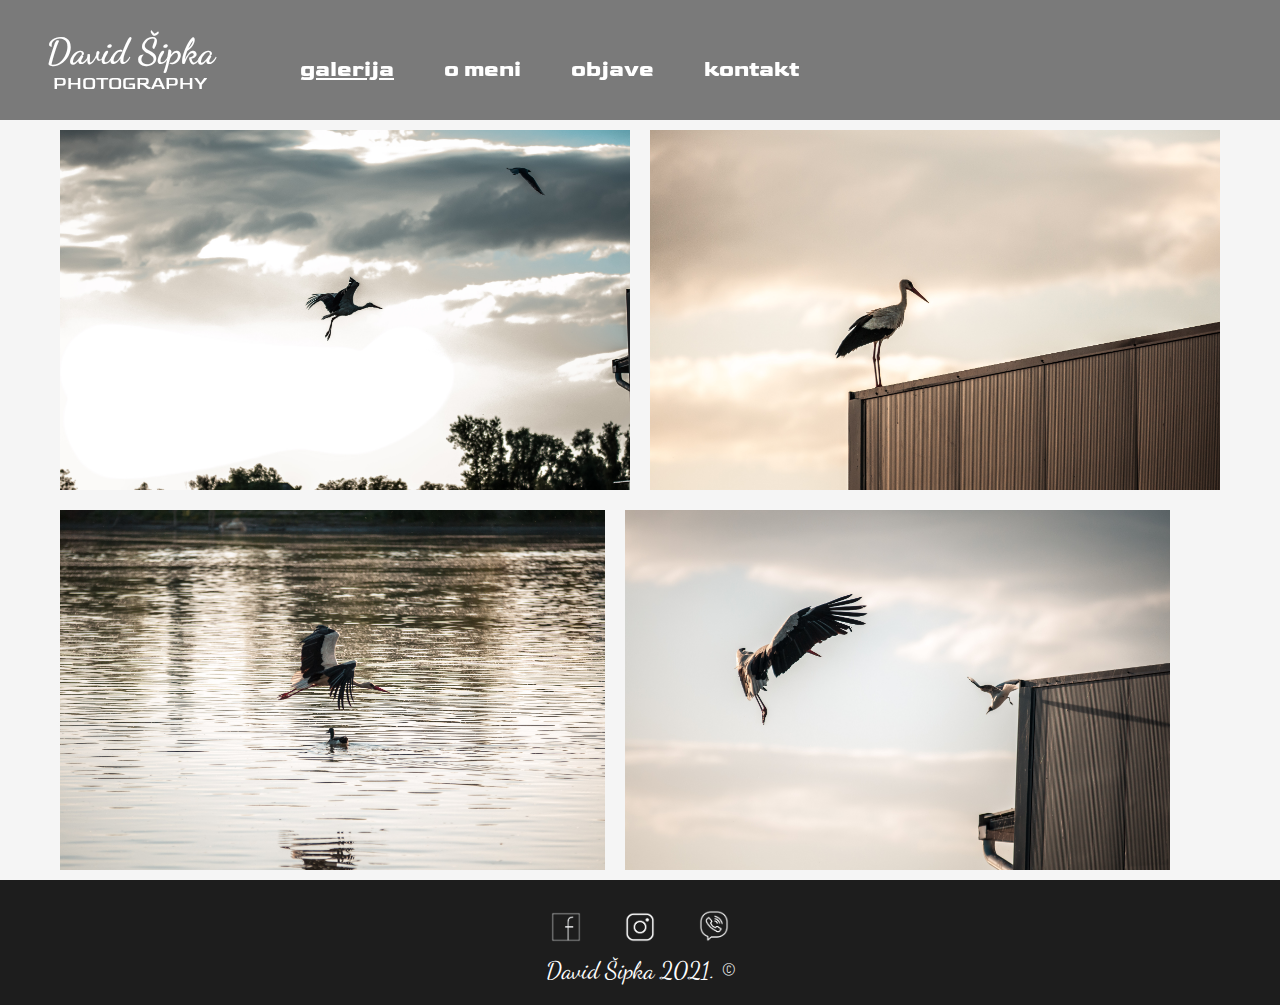
==== animals.html @ 2f46cbd7 "Add files via upload" ====
<!DOCTYPE html>
<html>
<head>
	  <meta name="viewport" content="width=device-width, initial-scale=1.0" />

	<title></title>
	<link rel="preconnect" href="https://fonts.gstatic.com">
	<link href="https://fonts.googleapis.com/css2?family=Dancing+Script:wght@500&display=swap" rel="stylesheet">
	<link rel="preconnect" href="https://fonts.gstatic.com">
<link href="https://fonts.googleapis.com/css2?family=Goldman&display=swap" rel="stylesheet">
<link rel="preconnect" href="https://fonts.gstatic.com">
<link href="https://fonts.googleapis.com/css2?family=Noto+Sans+JP&display=swap" rel="stylesheet">
<link rel="preconnect" href="https://fonts.gstatic.com">
<link href="https://fonts.googleapis.com/css2?family=Crimson+Pro:ital,wght@1,300&display=swap" rel="stylesheet">
<link rel="preconnect" href="https://fonts.gstatic.com">
<link href="https://fonts.googleapis.com/css2?family=Raleway&display=swap" rel="stylesheet">
	<meta charset="utf-8">
	<link rel="stylesheet" type="text/css" href="style.css">

</head>
<body>
	<header id="top">
		<nav>
			<!--img class="logo" src="img/logo.jpg"-->
			<div class="logo">
				<a href="index.html" id="t"><h3>David Šipka</h3>
				<p>PHOTOGRAPHY</p></a>
			</div>
			<ul class="nav">
        <img src="img/close.png" width="40px">
				<li class="dropdown"><a href="galerija.html" id="g" class="active">galerija</a>
            <ul class="dropdown-content">
              <li><a href="animals.html" class="active-gallery">Animals</a></li>
              <li><a href="car.html">Car</a></li>
              <li><a href="dogs.html">Dogs</a></li>
              <li><a href="flowers.html">Flowers</a></li>
              <li><a href="landscape.html">Landscape</a></li>
              <li><a href="nightclub.html">Night Club</a></li>
              <li><a href="portrait.html">Portrait</a></li>
              <li><a href="street.html">Street</a></li>
            </ul>
        </li>
				<li><a href="omeni.html" id="a">o meni</a></li>
        <li><a href="objave.html" id="a">objave</a></li>
        <li><a href="kontakt.html" id="c">kontakt</a></li>
			</ul>
      <img src="img/menu.png" width="60px">
		</nav>
	
	</header>

	<div class="active-img">
		<a href="#"><img style="width: 60px;height: 60px;" src="img/cancel.png"></a>
		<img src="" width="100%">
	</div>


	<section id="gallery" class="galerija" style="padding-top: 120px;">
		<ul>
	<li>
    <a href="img/sipka/animals/1.jpg"><img src="img/sipka/animals/1.jpg" alt="" loading="lazy"></a>
  </li>
  <li>
    <a href="img/sipka/animals/2.jpg"><img src="img/sipka/animals/2.jpg" alt="" loading="lazy"></a>
  </li>
  <li>
    <a href="img/sipka/animals/3.jpg"><img src="img/sipka/animals/3.jpg" alt="" loading="lazy"></a>
  </li>
  <li>
    <a href="img/sipka/animals/4.jpg"><img src="img/sipka/animals/4.jpg" alt="" loading="lazy"></a>
  </li>
  
  <li></li>
</ul>
	</section>

<footer>
    <a href="#" target="_blank"><img src="img/fb.png" width="30px"></a>
   <a href="#"><img src="img/insta.png" width="30px"></a>
    <a href="#"><img src="img/viber.png" width="30px"></a>
	<p>David Šipka 2021. &copy</p>
</footer>
<script
  src="https://code.jquery.com/jquery-3.5.1.min.js"
  integrity="sha256-9/aliU8dGd2tb6OSsuzixeV4y/faTqgFtohetphbbj0="
  crossorigin="anonymous"></script>
 <script type="text/javascript" src="script.js"></script>
</body>
</html>
---- style.css ----
*{
	margin:0;
	padding: 0;
	box-sizing: border-box;
}

body{
	background-color: #f5f5f5;
		font-family: 'Goldman', cursive;	

}

nav{
	position: fixed;
	top:0;
	left:0;
	width: 100%;
	height: 120px;
	font-size: 18px;
	line-height: 80px;
	padding:30px;
	box-sizing: border-box;
	clear: both;
	background-color: rgba(0,0,0,0.5);
	z-index: 1;
}

nav>img{
	display: none;
	float: right;
}

.logo{
	float: left;
	width: 200px;
	height: 100px;
	line-height: normal;
	color:white;
	text-align: center;
}

.logo>a{
	color: white;
	text-decoration: none;
}

.logo>a>h3{
	font-family: 'Dancing Script', cursive;
	font-size: 36px;
}

.logo>a>p{
	font-size: 18px;
}

.nav{
	display: block;
	width: 550px;
	float: left;
	margin-left: 20px;
	list-style: none;
}

.nav>li{
	float: left;
	display: inline;
	margin-left: 50px;
}

.nav>li>a{
	display: block;
	width: 100%;
	height: 100%;
	text-decoration: none;
	color:white;
	font-family: 'Goldman', cursive;	
	font-weight: 800;
	font-size: 22px;
}

.nav>li>a:hover{
	transition: 0.4s;
	font-size: 28px!important;
}

.nav>img{
	display: none;
}

.active{
	text-decoration: underline!important;
}


.home{
	width: 100%;
	height: 100vh;
	background:url("img/background.jpg");
	background-repeat: no-repeat;
	background-size: cover;
	background-position: center;
	background-attachment: fixed;
	box-sizing: border-box;
}

.layer{
	width: 100%;
	height: 100%;
	background-color: rgba(0,0,0,0.6);
}


.quote{
	width: 40%;
	height: 300px;
	float: right;
	margin-top:40vh;
	margin-right: 80px;
	text-align: center;
	color:white;
	font-size: 36px;
font-family: 'Crimson Pro', serif;
}


.dropdown-content{
	display: none;
	background-color: rgba(0,0,0,0.5);
	list-style: none;
	margin-top:10px;
}

.dropdown-content>li>a{
	display: block;
	width: 100%;
	height: 100%;
	text-decoration: none;
	color:white;
	font-family: 'Goldman', cursive;	
	font-weight: 800;
	font-size: 18px;
	line-height:50px;
	padding:0 3px;
	text-align: center;
}

.dropdown-content>li>a:hover{
	background-color:black;
}

.dropdown:hover .dropdown-content{
	display: block;
}

.active-gallery{
	text-decoration: underline!important;
}

#tokposla{
	width: 100%;
	text-align: center;
	padding: 10px;
}

#tokposla>h2{
	font-style: normal;
	font-size: 36px;
	font-weight: normal;
	padding: 10px 0;
	padding-bottom: 20px;
}

#tokposla>div{
	display: inline-block;
	width: 210px;
	height: 210px;
	padding:20px 0;
	text-align: center;
}

#tokposla>div>img{
	width: 100px;
	height: 100px;
}


#tokposla>div>p{
	font-style: normal;
	font-size: 17px;
	font-weight: normal;
}


.galerija{
	width: 100%;
	padding: 10px 50px;
	padding-bottom: 0;
	box-sizing: border-box;
}

.galerija>ul {
	list-style: none;
  display: flex;
  flex-wrap: wrap;
}

.galerija>ul>li {
	margin:10px;
  	height: 40vh;
  	flex-grow: 1;
}

.galerija>ul>li:last-child {
  flex-grow: 10;
}

.galerija>ul>li>a>img {
  max-height: 100%;
  min-width: 100%;
  object-fit: cover;
  vertical-align: bottom;
  cursor: pointer;
  z-index: 0;
}

.about{
	padding:50px;
	box-sizing: border-box;
	width: 100%;
	height: auto;
	display:table;
	background-color:  #e6e6e6;
}

.about>div{
	display: table-cell;
	vertical-align: middle;
}

.about-img{
	background:url("img/david.jpg");
	background-repeat: no-repeat;
	background-size: cover;
	background-position: center;
	box-sizing: border-box;
	border-radius: 50%;
	width: 400px;
	height: 400px;
	float: left;
}

.about-text{
	float: right;
	width: 55%;
	height: 400px;
	display: table;
	font-family: 'Goldman', cursive;	
	text-align: justify;
	color: #333;
}

.about-text>div{
	display: table-cell;
	vertical-align: middle;
}

.about-text>div>h3{
	font-size: 36px;
}

.about-text>div>p{
	font-size: 18px;
}


.contact{
	position: relative;
	clear: both;
	width: 100%;
	height: auto;
	padding-bottom: 0;
	box-sizing: border-box;
	background:url('img/background2.jpg');
	background-attachment: fixed;
	background-size: cover;
	background-position: center;
	background-repeat: no-repeat;
}

.contact>div>h2{
	text-align: center;
	color: white;
	font-style: normal;
	font-size:36px;
	line-height: 72px;
}

.contact>div{
	padding:100px 50px;
	width: 100%;
	height: 100%;
	background-color: rgba(0,0,0,0.6);
}

.social{
	width: 100%;
	height: auto;
	clear: both;
}

.social>div{
	float: left;
	box-sizing: border-box;
	padding:100px;
	width: 25%;
	height:auto;
}

.social>div>a{
	display: block;
	text-align: center;
}

.social>div>a>img{
	width: 100%;
	height: 100%;
	text-align: center;
}

form{
	width: 100%;
	height: auto;
}

fieldset{
	width: 100%;
	height: auto;
	padding:10px;
}


.inputs{
	float: left;
	width: 50%;
}

.inputs>input{
	width: 100%;
  padding: 15px;
  margin: 8px 0;
  display: inline-block;
  border: 1px solid #ccc;
  border-radius: 4px;
  box-sizing: border-box;
}

textarea{
	float: right;
	width: 45%;
	resize: none;
	padding: 6px 10px;
  margin: 8px 0;
  border: 1px solid #ccc;
  border-radius: 4px;
  box-sizing: border-box;
}

input[type="submit"]{
	width: 100%;
  margin-top: 20px;
  background-color:#F8F9FA;
  padding: 15px 30px;
  border-radius: 5px;
font-size: 18px;
letter-spacing: 2px;
}

.passed{
	background-color: #28A745!important;
}

.fail{
	background-color: rgb(220,53,69)!important;
}

.error{
	border:2px solid #DC3545!important;
}

footer{
	clear: both;
	text-align: center;
	width: 100%;
	padding:30px 10px;
	padding-bottom: 10px;
	box-sizing: border-box;
	background-color: #1d1d1d;
}

footer>a>img{
	text-align: center;
	display: inline-block;
	margin:0 20px;
}

footer>p{
	text-align: center;
	font-size:24px;
	line-height: 48px;
	font-family: 'Dancing Script', cursive;
	color:white;
}

@media (max-width: 835px){


	.nav{
		display: none;
		position: absolute;
		width: 100%;
		height: 100vh;
		top:0;
		left: 0;
		text-align: center;
		float: none;
		clear: both;
		background-color: #1D1D1D;
		margin:0;

	}
	.nav>li{
		display: block;
		float: none;
		margin:0;
	}
	.nav>li>a{
		font-size: 50px;
		line-height: 100px;
	}
	.active{
		font-size: 50px!important;
	}

	.nav>img{
		display: inline;
		position: absolute;
		top:0;
		right: 0;
	}

	nav>img{
	display: inline;
}


}

@media only screen and (max-width: 1024px){
	.social>div{
		padding:60px;
	}
	.about-img,.about-text{
		float: none;
		margin:0 auto;
	}
	.about-text>div>h3{
		text-align: center;
	}
}


@media only screen and (max-width: 768px){
		.hideimg{
	display: none;
}

	.contact>div{
		padding-right: 2px;
		padding-left: 2px;
	}
	.contact>div>h2{
	font-size: 24px;
	line-height: 32px;
	padding-bottom: 20px;
}
	.layer{
		display: table;
	}
	.quote{
		display: table-cell;
		vertical-align: middle;
		float: none;
		margin:auto 0;
		font-size: 28px;
	}
	.social>div{
		padding:20px;
	}
	.social>div>a>img{
		width: 50%;
		height: 50%;
	}
	.inputs,textarea{
		width: 100%;
	}
	.about-text{
		width: 100%;
	}
	.about-img{
		width: 100%;
		width: 300px;
		height: 300px;
	}
	nav{
		padding:30px 10px;
	}
	/*.logo{
		float: none;
		clear: both;
		margin:0 auto;
		height: 35px;
	}
	.logo>a>h3{
		font-size: 28px;
	}
	.logo>a>p{
		font-size: 14px;
	}*/
}

@media only screen and (max-width: 425px){


	.galerija>ul{
		margin:0;
	}
	.social{
		padding-top: 20px;
	}
	.social>div{
		padding:10px;
	}
	.about-img{
		width: 200px;
		height: 200px;
	}
	input[type="submit"]{
  padding: 5px 10px;
  width: 100%;
 
}
}
@media only screen and (max-width: 320px){
	.about-img{
		width: 100px;
		height: 100px;
	}
	.quote{
		font-size: 20px;
	}
}

@media (max-aspect-ratio: 1/1) {
  .galerija>ul>li {
    height: 30vh;
  }
}


@media (max-height: 480px) {
  .galerija>ul>li {
    height: 80vh;
  }
}


@media (max-aspect-ratio: 1/1) and (max-width: 480px) {
  .galerija>ul {
    flex-direction: row;
  }

  .galerija>ul>li {
    height: auto;
    width: 100%;
  }
  .galerija>ul>li>a>img {
    width: 100%;
    max-height: 75vh;
    min-width: 0;
  }
}

.active-img{
	width: 100%;
	height:auto;
	display: none;
	text-align: center;
}

.active-img>img{
	padding-top: 10px;
	width: auto;
	height: auto;
	max-height: 100%; 
    min-width: 0; 
    object-fit: none; 
        display: table-cell;
        margin:0 auto;
    vertical-align: middle;

}

.active-img>a{
	text-decoration: none;
	font-size: 20px;
	color:white;
	position: fixed;
	display: block;
	top: 0;
	right: 0;
}

.galerija>ul>li>a>img:hover{
	transition: 1.5s;
-ms-transform: scale(1.1);
        -moz-transform: scale(1.1);
        -webkit-transform: scale(1.1);
        -o-transform: scale(1.1);
        transform: scale(1.1);
}
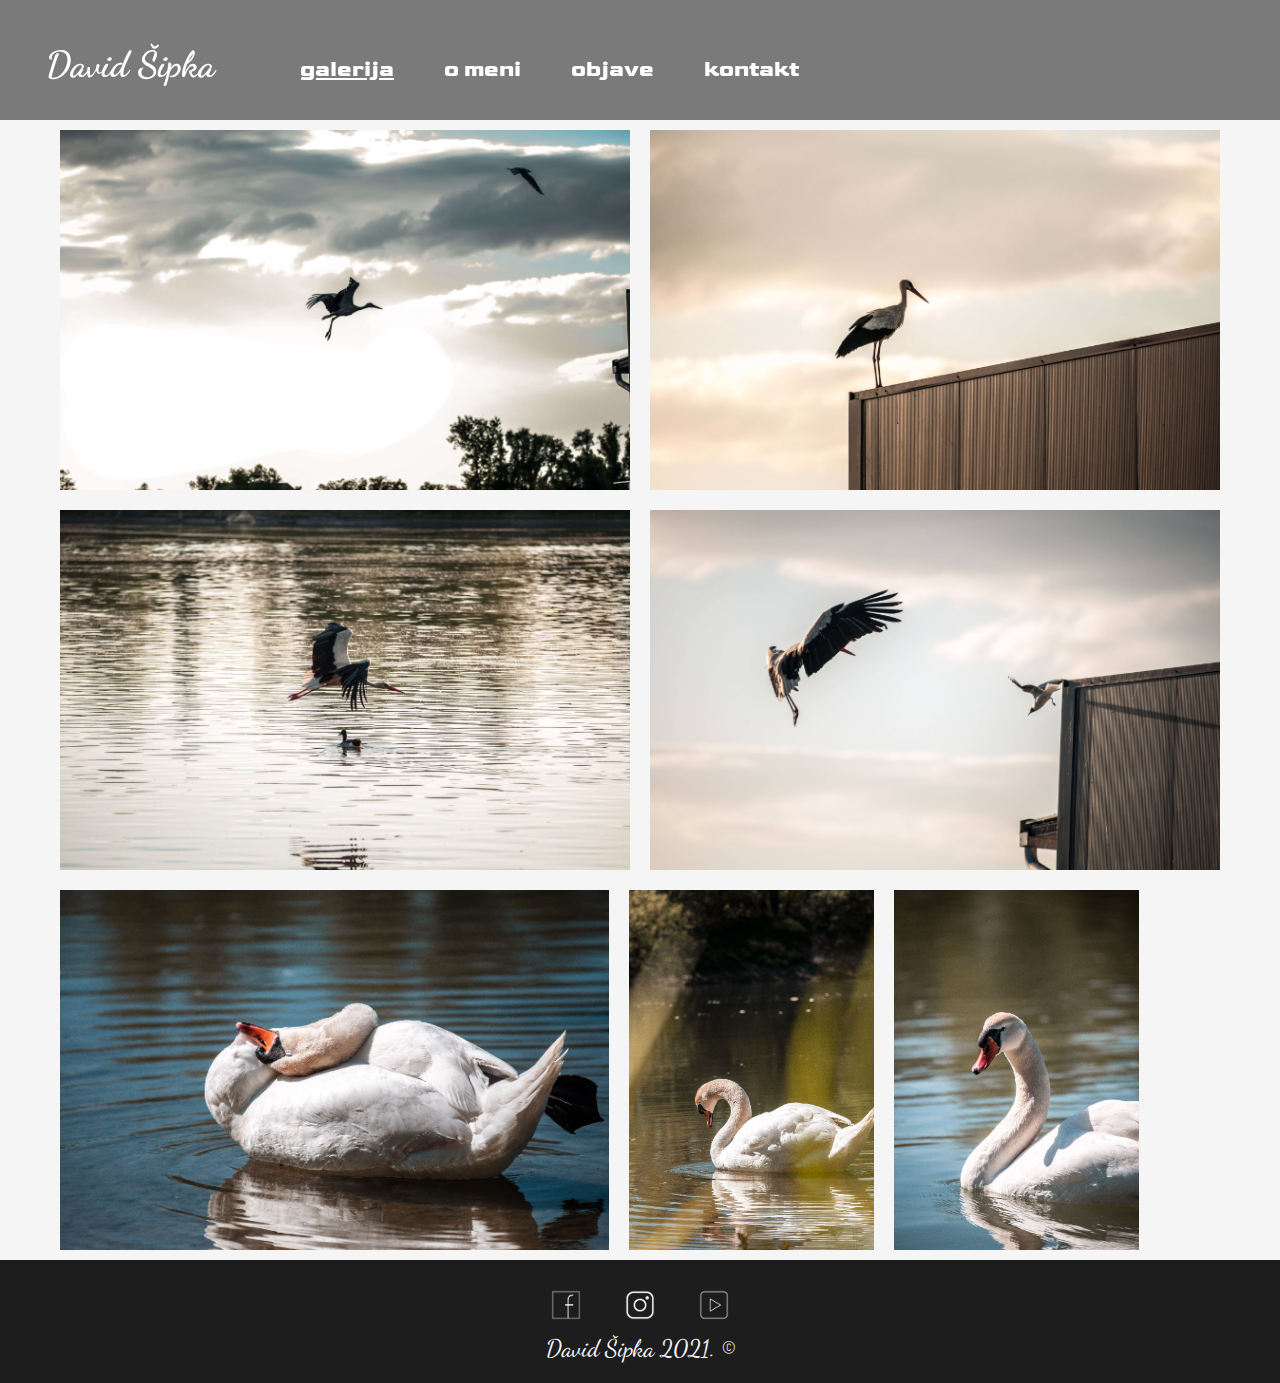
==== commit b4db155f: "Add files via upload" ====
--- a/animals.html
+++ b/animals.html
@@ -3,7 +3,10 @@
 <head>
 	  <meta name="viewport" content="width=device-width, initial-scale=1.0" />
 
-	<title></title>
+  <title>David Šipka - Galerija</title>
+    <link rel="icon" href="img/logo.png">
+
+  <link rel="icon" href="img/logo.png">
 	<link rel="preconnect" href="https://fonts.gstatic.com">
 	<link href="https://fonts.googleapis.com/css2?family=Dancing+Script:wght@500&display=swap" rel="stylesheet">
 	<link rel="preconnect" href="https://fonts.gstatic.com">
@@ -23,21 +26,21 @@
 		<nav>
 			<!--img class="logo" src="img/logo.jpg"-->
 			<div class="logo">
-				<a href="index.html" id="t"><h3>David Šipka</h3>
-				<p>PHOTOGRAPHY</p></a>
-			</div>
+        <a href="index.html" id="t"><h3>David Šipka</h3>
+        </a>
+      </div>
 			<ul class="nav">
         <img src="img/close.png" width="40px">
 				<li class="dropdown"><a href="galerija.html" id="g" class="active">galerija</a>
             <ul class="dropdown-content">
-              <li><a href="animals.html" class="active-gallery">Animals</a></li>
-              <li><a href="car.html">Car</a></li>
-              <li><a href="dogs.html">Dogs</a></li>
-              <li><a href="flowers.html">Flowers</a></li>
-              <li><a href="landscape.html">Landscape</a></li>
-              <li><a href="nightclub.html">Night Club</a></li>
-              <li><a href="portrait.html">Portrait</a></li>
-              <li><a href="street.html">Street</a></li>
+              <li><a href="animals.html" class="active-gallery">Životinje</a></li>
+              <li><a href="car.html">Auta</a></li>
+              <li><a href="dogs.html">Psi</a></li>
+              <!--li><a href="flowers.html">Cvijeće</a></li--->
+              <li><a href="landscape.html">Pejzaž</a></li>
+              <li><a href="nightclub.html">Klub</a></li>
+              <li><a href="portrait.html">Portret</a></li>
+              <li><a href="street.html">Ulica</a></li>
             </ul>
         </li>
 				<li><a href="omeni.html" id="a">o meni</a></li>
@@ -58,16 +61,25 @@
 	<section id="gallery" class="galerija" style="padding-top: 120px;">
 		<ul>
 	<li>
-    <a href="img/sipka/animals/1.jpg"><img src="img/sipka/animals/1.jpg" alt="" loading="lazy"></a>
+    <a href="img/sipka/animals/1.jpg"><img src="img/sipka/animals/1_tn.jpg" alt="" loading="lazy"></a>
   </li>
   <li>
-    <a href="img/sipka/animals/2.jpg"><img src="img/sipka/animals/2.jpg" alt="" loading="lazy"></a>
+    <a href="img/sipka/animals/2.jpg"><img src="img/sipka/animals/2_tn.jpg" alt="" loading="lazy"></a>
   </li>
   <li>
-    <a href="img/sipka/animals/3.jpg"><img src="img/sipka/animals/3.jpg" alt="" loading="lazy"></a>
+    <a href="img/sipka/animals/3.jpg"><img src="img/sipka/animals/3_tn.jpg" alt="" loading="lazy"></a>
   </li>
   <li>
-    <a href="img/sipka/animals/4.jpg"><img src="img/sipka/animals/4.jpg" alt="" loading="lazy"></a>
+    <a href="img/sipka/animals/4.jpg"><img src="img/sipka/animals/4_tn.jpg" alt="" loading="lazy"></a>
+  </li>
+   <li>
+    <a href="img/sipka/animals/5.jpg"><img src="img/sipka/animals/5_tn.jpg" alt="" loading="lazy"></a>
+  </li>
+   <li>
+    <a href="img/sipka/animals/6.jpg"><img src="img/sipka/animals/6_tn.jpg" alt="" loading="lazy"></a>
+  </li>
+   <li>
+    <a href="img/sipka/animals/7.jpg"><img src="img/sipka/animals/7_tn.jpg" alt="" loading="lazy"></a>
   </li>
   
   <li></li>
@@ -75,10 +87,10 @@
 	</section>
 
 <footer>
-    <a href="#" target="_blank"><img src="img/fb.png" width="30px"></a>
-   <a href="#"><img src="img/insta.png" width="30px"></a>
-    <a href="#"><img src="img/viber.png" width="30px"></a>
-	<p>David Šipka 2021. &copy</p>
+     <a href="https://www.facebook.com/davidsipkaphotography" target="_blank"><img src="img/fb.png" width="30px"></a>
+   <a href="https://www.instagram.com/david_sipka_photography/" target="_blank"><img src="img/insta.png" width="30px"></a>
+    <a href="https://www.youtube.com/channel/UCW9d0P2Hd-_60t2c9iNEWSA" target="_blank"><img src="img/yt.png" width="30px"></a>
+  <p>David Šipka 2021. &copy</p>
 </footer>
 <script
   src="https://code.jquery.com/jquery-3.5.1.min.js"
--- a/style.css
+++ b/style.css
@@ -30,11 +30,16 @@
 	float: right;
 }
 
+h2{
+	text-align: center;
+	font-size: 32px;
+}
+
 .logo{
 	float: left;
 	width: 200px;
 	height: 100px;
-	line-height: normal;
+	line-height: 70px;
 	color:white;
 	text-align: center;
 }
@@ -47,10 +52,6 @@
 .logo>a>h3{
 	font-family: 'Dancing Script', cursive;
 	font-size: 36px;
-}
-
-.logo>a>p{
-	font-size: 18px;
 }
 
 .nav{
@@ -128,6 +129,13 @@
 	background-color: rgba(0,0,0,0.5);
 	list-style: none;
 	margin-top:10px;
+	width: 110px;
+}
+
+@media only screen and (max-width: 768px){
+	.dropdown-content{
+		width: 100%;
+	}
 }
 
 .dropdown-content>li>a{
@@ -153,7 +161,7 @@
 }
 
 .active-gallery{
-	text-decoration: underline!important;
+	text-decoration: underline;
 }
 
 #tokposla{
@@ -326,6 +334,25 @@
 	height: 100%;
 	text-align: center;
 }
+
+#yt{
+	width: 100%;
+	height: 350px;
+	padding: 10px;
+	text-align: center;
+	background:url('img/youtube.png');
+	background-attachment: fixed;
+}
+
+.ytvideo{
+	width: 32%;
+	height: 250px;
+}
+
+#yt>h2{
+	padding:10px;
+}
+
 
 form{
 	width: 100%;
@@ -419,6 +446,7 @@
 		position: absolute;
 		width: 100%;
 		height: 100vh;
+		overflow-y:scroll; 
 		top:0;
 		left: 0;
 		text-align: center;
@@ -452,6 +480,15 @@
 	display: inline;
 }
 
+	#yt{
+		height: 1000px;
+	}
+
+.ytvideo{
+	width: 90%;
+	height: 300px;
+}
+
 
 }
 
@@ -548,6 +585,14 @@
   padding: 5px 10px;
   width: 100%;
  
+}
+
+	#yt{
+		height: 700px;
+	}
+
+.ytvideo{
+	height: 200px;
 }
 }
 @media only screen and (max-width: 320px){
@@ -627,4 +672,98 @@
         -webkit-transform: scale(1.1);
         -o-transform: scale(1.1);
         transform: scale(1.1);
-}+}
+
+#objave-main{
+	margin-top:200px;
+	text-align: center;
+	font-size:24px;
+	color:#1d1d1d;
+}
+
+#contact-main{
+	margin-top: 120px;
+}
+
+#information{
+	padding: 10px;
+	width: 100%;
+}
+
+#information>div{
+	float: left;
+	width: 50%;
+}
+
+#information>div>h2{
+	text-align: left;
+	font-family: Arial;
+}
+
+#contact-img{
+	width: 300px;
+	margin-left: 100px;
+}
+
+#information>div>p{
+	font-size: 25px;
+	font-weight: normal;
+		font-family: Arial;
+		line-height: normal;
+
+}
+
+#information>div>p>a{
+	text-decoration:none;
+	color:black;
+}
+
+
+@media only screen and (max-width: 1024px){
+	#contact-img{
+	margin-left: 50px;
+}
+}
+
+@media only screen and (max-width: 768px){
+	#contact-img{
+	margin-left: 0;
+}
+
+#information>div{
+	float: none;
+	width: 100%;
+	text-align: center;
+}
+
+#information>div>h2{
+	text-align: center;
+}
+}
+
+
+/*
+#contact-main>div{
+	width: 50%;
+	padding:10px;
+	float: right;
+}
+
+#contactpage{
+	padding:10px;
+	float: left;
+	width: 50%;
+}
+
+#contactpage textarea{
+	width: 100%;
+}
+
+input[type="submit"]{
+	width: 100%;
+}
+
+#contactpage>fieldset>div{
+	width: 100%!important;
+	float: none!important;
+}*/